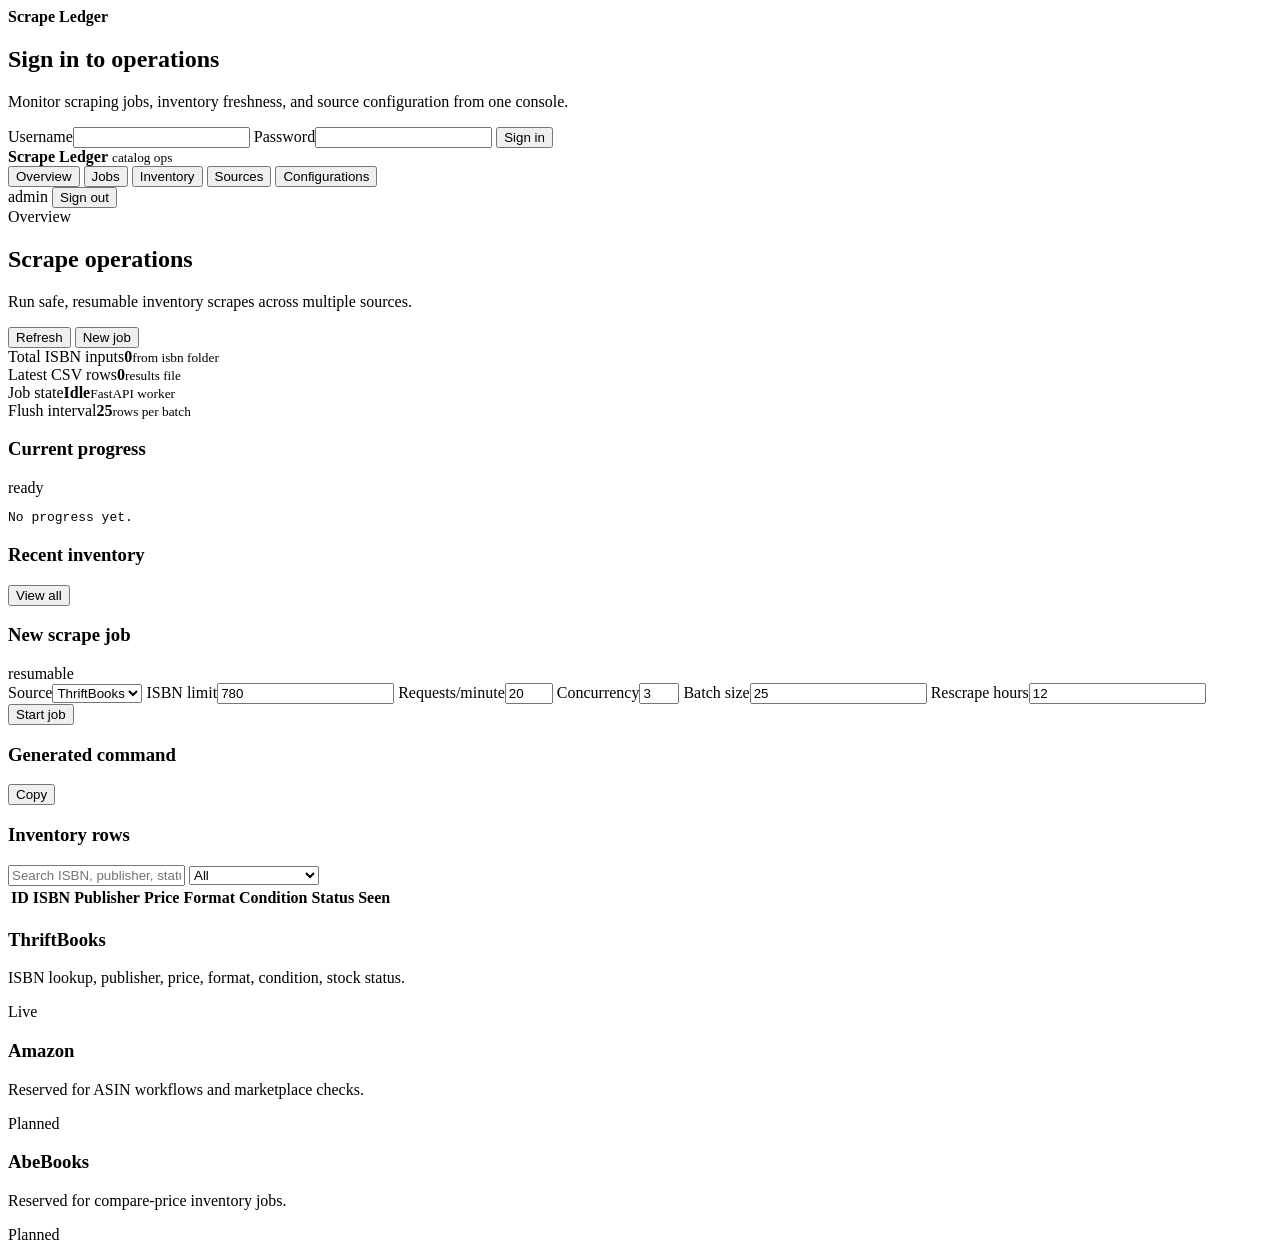
==== frontend/index.html @ 6313f292 "Add FastAPI web console" ====
<!doctype html>
<html lang="en">
  <head>
    <meta charset="utf-8" />
    <meta name="viewport" content="width=device-width, initial-scale=1" />
    <title>Scrape Ledger</title>
    <link rel="stylesheet" href="/static/styles.css" />
  </head>
  <body>
    <section class="login-view" id="loginView">
      <form class="login-card" id="loginForm">
        <div class="mark"><span></span><strong>Scrape Ledger</strong></div>
        <h1>Sign in to operations</h1>
        <p>Monitor scraping jobs, inventory freshness, and source configuration from one console.</p>
        <label>Username<input name="username" autocomplete="username" required /></label>
        <label>Password<input name="password" type="password" autocomplete="current-password" required /></label>
        <button class="primary" type="submit">Sign in</button>
        <div class="error" id="loginError"></div>
      </form>
    </section>

    <section class="app-view hidden" id="appView">
      <aside class="sidebar">
        <div class="brand">
          <div class="book-spine"></div>
          <div>
            <strong>Scrape Ledger</strong>
            <small>catalog ops</small>
          </div>
        </div>
        <nav class="nav">
          <button class="nav-item active" data-page="overview" type="button">Overview</button>
          <button class="nav-item" data-page="jobs" type="button">Jobs</button>
          <button class="nav-item" data-page="inventory" type="button">Inventory</button>
          <button class="nav-item" data-page="sources" type="button">Sources</button>
          <button class="nav-item" data-page="config" type="button">Configurations</button>
        </nav>
        <div class="sidebar-footer">
          <span class="online-dot"></span>
          <span>admin</span>
          <button id="logoutButton" type="button">Sign out</button>
        </div>
      </aside>

      <main class="main">
        <header class="page-head">
          <div>
            <div class="eyebrow" id="pageEyebrow">Overview</div>
            <h2 id="pageTitle">Scrape operations</h2>
            <p id="pageDescription">Run safe, resumable inventory scrapes across multiple sources.</p>
          </div>
          <div class="head-actions">
            <button type="button" id="refreshButton">Refresh</button>
            <button class="primary" type="button" data-jump="jobs">New job</button>
          </div>
        </header>

        <section class="page active" id="overviewPage">
          <div class="stats-grid">
            <article class="stat"><span>Total ISBN inputs</span><strong id="isbnCount">0</strong><small>from isbn folder</small></article>
            <article class="stat"><span>Latest CSV rows</span><strong id="resultCount">0</strong><small>results file</small></article>
            <article class="stat"><span>Job state</span><strong id="jobState">Idle</strong><small>FastAPI worker</small></article>
            <article class="stat"><span>Flush interval</span><strong>25</strong><small>rows per batch</small></article>
          </div>
          <div class="layout-two">
            <article class="card">
              <div class="card-head"><h3>Current progress</h3><span class="tag" id="progressTag">ready</span></div>
              <div class="progress-track"><div class="progress-fill" id="progressFill"></div></div>
              <pre class="log" id="progressLog">No progress yet.</pre>
            </article>
            <article class="card">
              <div class="card-head"><h3>Recent inventory</h3><button type="button" data-jump="inventory">View all</button></div>
              <div class="mini-table" id="recentInventory"></div>
            </article>
          </div>
        </section>

        <section class="page" id="jobsPage">
          <div class="layout-two">
            <article class="card">
              <div class="card-head"><h3>New scrape job</h3><span class="tag in-stock">resumable</span></div>
              <form class="job-form" id="jobForm">
                <label>Source<select id="sourceInput"><option>ThriftBooks</option><option disabled>Amazon</option><option disabled>AbeBooks</option></select></label>
                <label>ISBN limit<input id="limitInput" type="number" min="1" value="780" /></label>
                <label>Requests/minute<input id="rpmInput" type="number" min="1" max="60" value="20" /></label>
                <label>Concurrency<input id="concurrencyInput" type="number" min="1" max="5" value="3" /></label>
                <label>Batch size<input id="batchInput" type="number" min="1" value="25" /></label>
                <label>Rescrape hours<input id="freshnessInput" type="number" min="0" value="12" /></label>
              </form>
              <button class="primary full" id="startJobButton" type="button">Start job</button>
            </article>
            <article class="card">
              <div class="card-head"><h3>Generated command</h3><button type="button" id="copyCommand">Copy</button></div>
              <pre class="command" id="commandPreview"></pre>
            </article>
          </div>
        </section>

        <section class="page" id="inventoryPage">
          <article class="card">
            <div class="card-head">
              <h3>Inventory rows</h3>
              <div class="filters">
                <input id="inventorySearch" placeholder="Search ISBN, publisher, status" />
                <select id="stockFilter"><option value="">All</option><option>IN_STOCK</option><option>OUT_OF_STOCK</option><option>UNKNOWN</option></select>
              </div>
            </div>
            <div class="table-wrap">
              <table class="ledger">
                <thead><tr><th>ID</th><th>ISBN</th><th>Publisher</th><th>Price</th><th>Format</th><th>Condition</th><th>Status</th><th>Seen</th></tr></thead>
                <tbody id="inventoryBody"></tbody>
              </table>
            </div>
          </article>
        </section>

        <section class="page" id="sourcesPage">
          <div class="source-grid">
            <article class="source-card live"><h3>ThriftBooks</h3><p>ISBN lookup, publisher, price, format, condition, stock status.</p><span>Live</span></article>
            <article class="source-card"><h3>Amazon</h3><p>Reserved for ASIN workflows and marketplace checks.</p><span>Planned</span></article>
            <article class="source-card"><h3>AbeBooks</h3><p>Reserved for compare-price inventory jobs.</p><span>Planned</span></article>
          </div>
        </section>

        <section class="page" id="configPage">
          <div class="config-grid" id="configGrid"></div>
        </section>
      </main>
    </section>

    <script src="/static/app.js"></script>
  </body>
</html>
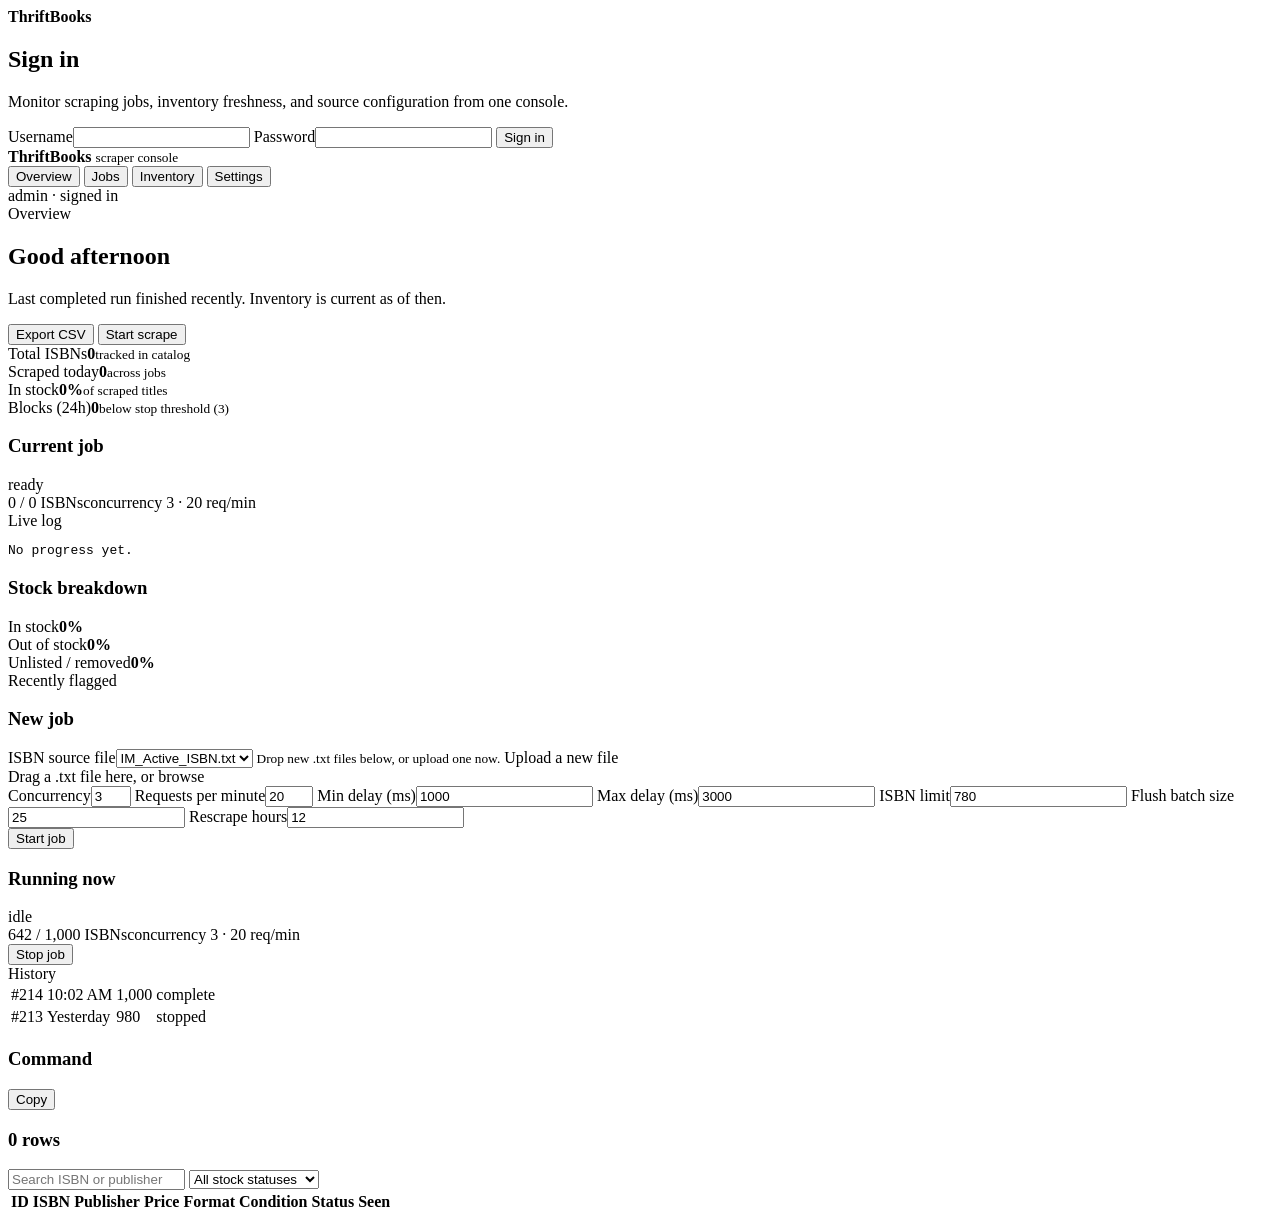
==== commit 39b0b927: "Match provided UI screenshots" ====
--- a/frontend/index.html
+++ b/frontend/index.html
@@ -3,14 +3,14 @@
   <head>
     <meta charset="utf-8" />
     <meta name="viewport" content="width=device-width, initial-scale=1" />
-    <title>Scrape Ledger</title>
+    <title>ThriftBooks scraper</title>
     <link rel="stylesheet" href="/static/styles.css" />
   </head>
   <body>
     <section class="login-view" id="loginView">
       <form class="login-card" id="loginForm">
-        <div class="mark"><span></span><strong>Scrape Ledger</strong></div>
-        <h1>Sign in to operations</h1>
+        <div class="mark"><span></span><strong>ThriftBooks</strong></div>
+        <h1>Sign in</h1>
         <p>Monitor scraping jobs, inventory freshness, and source configuration from one console.</p>
         <label>Username<input name="username" autocomplete="username" required /></label>
         <label>Password<input name="password" type="password" autocomplete="current-password" required /></label>
@@ -24,21 +24,19 @@
         <div class="brand">
           <div class="book-spine"></div>
           <div>
-            <strong>Scrape Ledger</strong>
-            <small>catalog ops</small>
+            <strong>ThriftBooks</strong>
+            <small>scraper console</small>
           </div>
         </div>
         <nav class="nav">
           <button class="nav-item active" data-page="overview" type="button">Overview</button>
           <button class="nav-item" data-page="jobs" type="button">Jobs</button>
           <button class="nav-item" data-page="inventory" type="button">Inventory</button>
-          <button class="nav-item" data-page="sources" type="button">Sources</button>
-          <button class="nav-item" data-page="config" type="button">Configurations</button>
+          <button class="nav-item" data-page="settings" type="button">Settings</button>
         </nav>
         <div class="sidebar-footer">
           <span class="online-dot"></span>
-          <span>admin</span>
-          <button id="logoutButton" type="button">Sign out</button>
+          <span>admin · signed in</span>
         </div>
       </aside>
 
@@ -46,51 +44,69 @@
         <header class="page-head">
           <div>
             <div class="eyebrow" id="pageEyebrow">Overview</div>
-            <h2 id="pageTitle">Scrape operations</h2>
-            <p id="pageDescription">Run safe, resumable inventory scrapes across multiple sources.</p>
+            <h2 id="pageTitle">Good afternoon</h2>
+            <p id="pageDescription">Last completed run finished recently. Inventory is current as of then.</p>
           </div>
           <div class="head-actions">
-            <button type="button" id="refreshButton">Refresh</button>
-            <button class="primary" type="button" data-jump="jobs">New job</button>
+            <button type="button" id="refreshButton">Export CSV</button>
+            <button class="primary" type="button" data-jump="jobs">Start scrape</button>
           </div>
         </header>
 
         <section class="page active" id="overviewPage">
           <div class="stats-grid">
-            <article class="stat"><span>Total ISBN inputs</span><strong id="isbnCount">0</strong><small>from isbn folder</small></article>
-            <article class="stat"><span>Latest CSV rows</span><strong id="resultCount">0</strong><small>results file</small></article>
-            <article class="stat"><span>Job state</span><strong id="jobState">Idle</strong><small>FastAPI worker</small></article>
-            <article class="stat"><span>Flush interval</span><strong>25</strong><small>rows per batch</small></article>
+            <article class="stat"><span>Total ISBNs</span><strong id="isbnCount">0</strong><small>tracked in catalog</small></article>
+            <article class="stat"><span>Scraped today</span><strong id="resultCount">0</strong><small>across jobs</small></article>
+            <article class="stat"><span>In stock</span><strong id="inStockPct">0%</strong><small>of scraped titles</small></article>
+            <article class="stat"><span>Blocks (24h)</span><strong id="blockCount">0</strong><small>below stop threshold (3)</small></article>
           </div>
           <div class="layout-two">
             <article class="card">
-              <div class="card-head"><h3>Current progress</h3><span class="tag" id="progressTag">ready</span></div>
+              <div class="card-head"><h3>Current job</h3><span class="tag" id="progressTag">ready</span></div>
               <div class="progress-track"><div class="progress-fill" id="progressFill"></div></div>
+              <div class="progress-meta"><span id="progressCount">0 / 0 ISBNs</span><span>concurrency 3 · 20 req/min</span></div>
+              <div class="section-label">Live log</div>
               <pre class="log" id="progressLog">No progress yet.</pre>
             </article>
             <article class="card">
-              <div class="card-head"><h3>Recent inventory</h3><button type="button" data-jump="inventory">View all</button></div>
+              <div class="card-head"><h3>Stock breakdown</h3></div>
+              <div class="breakdown">
+                <div><span>In stock</span><strong id="stockInLabel">0%</strong><i style="width:72%"></i></div>
+                <div><span>Out of stock</span><strong id="stockOutLabel">0%</strong><i class="red" style="width:21%"></i></div>
+                <div><span>Unlisted / removed</span><strong id="stockUnknownLabel">0%</strong><i class="muted" style="width:7%"></i></div>
+              </div>
+              <div class="section-label">Recently flagged</div>
               <div class="mini-table" id="recentInventory"></div>
             </article>
           </div>
         </section>
 
         <section class="page" id="jobsPage">
-          <div class="layout-two">
+          <div class="layout-two jobs-layout">
             <article class="card">
-              <div class="card-head"><h3>New scrape job</h3><span class="tag in-stock">resumable</span></div>
+              <div class="card-head"><h3>New job</h3></div>
+              <label>ISBN source file<select><option>IM_Active_ISBN.txt</option></select></label>
+              <small class="hint">Drop new .txt files below, or upload one now.</small>
+              <label>Upload a new file<div class="drop-zone">Drag a .txt file here, or browse</div></label>
               <form class="job-form" id="jobForm">
-                <label>Source<select id="sourceInput"><option>ThriftBooks</option><option disabled>Amazon</option><option disabled>AbeBooks</option></select></label>
-                <label>ISBN limit<input id="limitInput" type="number" min="1" value="780" /></label>
-                <label>Requests/minute<input id="rpmInput" type="number" min="1" max="60" value="20" /></label>
                 <label>Concurrency<input id="concurrencyInput" type="number" min="1" max="5" value="3" /></label>
-                <label>Batch size<input id="batchInput" type="number" min="1" value="25" /></label>
+                <label>Requests per minute<input id="rpmInput" type="number" min="1" max="60" value="20" /></label>
+                <label>Min delay (ms)<input value="1000" /></label>
+                <label>Max delay (ms)<input value="3000" /></label>
+                <label class="wide">ISBN limit<input id="limitInput" type="number" min="1" value="780" /></label>
+                <label>Flush batch size<input id="batchInput" type="number" min="1" value="25" /></label>
                 <label>Rescrape hours<input id="freshnessInput" type="number" min="0" value="12" /></label>
               </form>
               <button class="primary full" id="startJobButton" type="button">Start job</button>
             </article>
             <article class="card">
-              <div class="card-head"><h3>Generated command</h3><button type="button" id="copyCommand">Copy</button></div>
+              <div class="card-head"><h3>Running now</h3><span class="tag" id="jobStatusTag">idle</span></div>
+              <div class="progress-track"><div class="progress-fill" style="width:64%"></div></div>
+              <div class="progress-meta"><span>642 / 1,000 ISBNs</span><span>concurrency 3 · 20 req/min</span></div>
+              <button class="danger full" type="button">Stop job</button>
+              <div class="section-label">History</div>
+              <table class="ledger compact"><tbody><tr><td>#214</td><td>10:02 AM</td><td>1,000</td><td><span class="tag">complete</span></td></tr><tr><td>#213</td><td>Yesterday</td><td>980</td><td><span class="tag blocked">stopped</span></td></tr></tbody></table>
+              <div class="card-head command-head"><h3>Command</h3><button type="button" id="copyCommand">Copy</button></div>
               <pre class="command" id="commandPreview"></pre>
             </article>
           </div>
@@ -99,10 +115,10 @@
         <section class="page" id="inventoryPage">
           <article class="card">
             <div class="card-head">
-              <h3>Inventory rows</h3>
+              <h3><span id="inventoryRowCount">0</span> rows</h3>
               <div class="filters">
-                <input id="inventorySearch" placeholder="Search ISBN, publisher, status" />
-                <select id="stockFilter"><option value="">All</option><option>IN_STOCK</option><option>OUT_OF_STOCK</option><option>UNKNOWN</option></select>
+                <input id="inventorySearch" placeholder="Search ISBN or publisher" />
+                <select id="stockFilter"><option value="">All stock statuses</option><option>IN_STOCK</option><option>OUT_OF_STOCK</option><option>UNKNOWN</option></select>
               </div>
             </div>
             <div class="table-wrap">
@@ -114,16 +130,8 @@
           </article>
         </section>
 
-        <section class="page" id="sourcesPage">
-          <div class="source-grid">
-            <article class="source-card live"><h3>ThriftBooks</h3><p>ISBN lookup, publisher, price, format, condition, stock status.</p><span>Live</span></article>
-            <article class="source-card"><h3>Amazon</h3><p>Reserved for ASIN workflows and marketplace checks.</p><span>Planned</span></article>
-            <article class="source-card"><h3>AbeBooks</h3><p>Reserved for compare-price inventory jobs.</p><span>Planned</span></article>
-          </div>
-        </section>
-
-        <section class="page" id="configPage">
-          <div class="config-grid" id="configGrid"></div>
+        <section class="page" id="settingsPage">
+          <div class="settings-grid" id="configGrid"></div>
         </section>
       </main>
     </section>
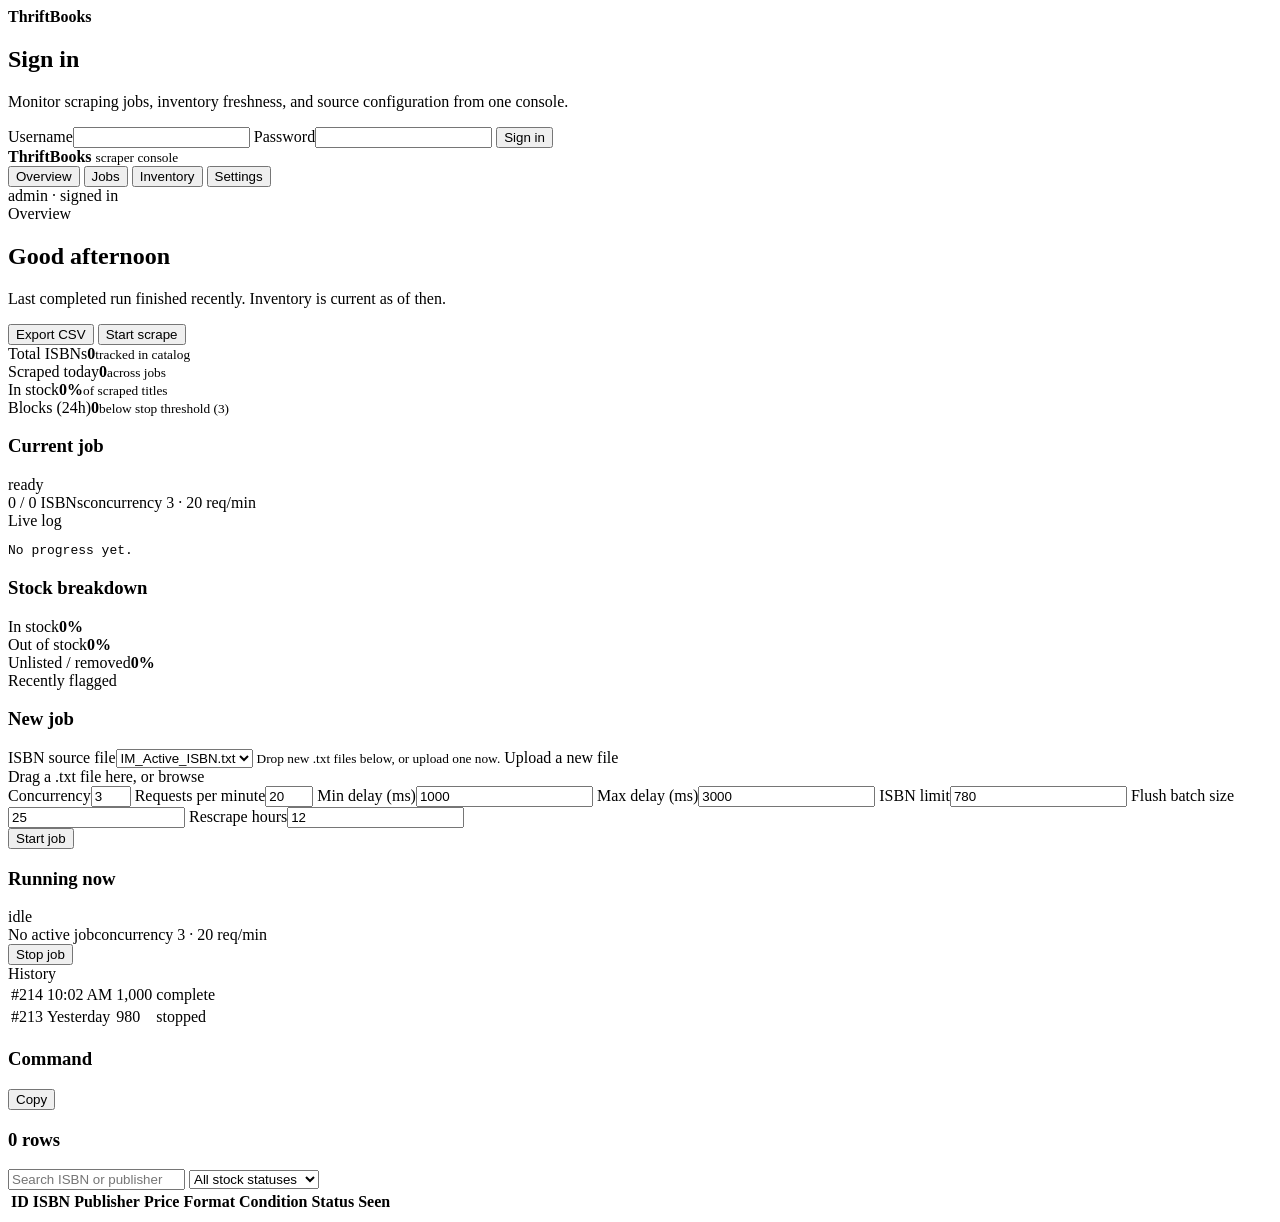
==== commit b525f97a: "Show idle state when no job is running" ====
--- a/frontend/index.html
+++ b/frontend/index.html
@@ -101,9 +101,9 @@
             </article>
             <article class="card">
               <div class="card-head"><h3>Running now</h3><span class="tag" id="jobStatusTag">idle</span></div>
-              <div class="progress-track"><div class="progress-fill" style="width:64%"></div></div>
-              <div class="progress-meta"><span>642 / 1,000 ISBNs</span><span>concurrency 3 · 20 req/min</span></div>
-              <button class="danger full" type="button">Stop job</button>
+              <div class="progress-track"><div class="progress-fill" id="jobProgressFill"></div></div>
+              <div class="progress-meta"><span id="jobProgressCount">No active job</span><span id="jobProgressMeta">concurrency 3 · 20 req/min</span></div>
+              <button class="danger full hidden" id="stopJobButton" type="button">Stop job</button>
               <div class="section-label">History</div>
               <table class="ledger compact"><tbody><tr><td>#214</td><td>10:02 AM</td><td>1,000</td><td><span class="tag">complete</span></td></tr><tr><td>#213</td><td>Yesterday</td><td>980</td><td><span class="tag blocked">stopped</span></td></tr></tbody></table>
               <div class="card-head command-head"><h3>Command</h3><button type="button" id="copyCommand">Copy</button></div>
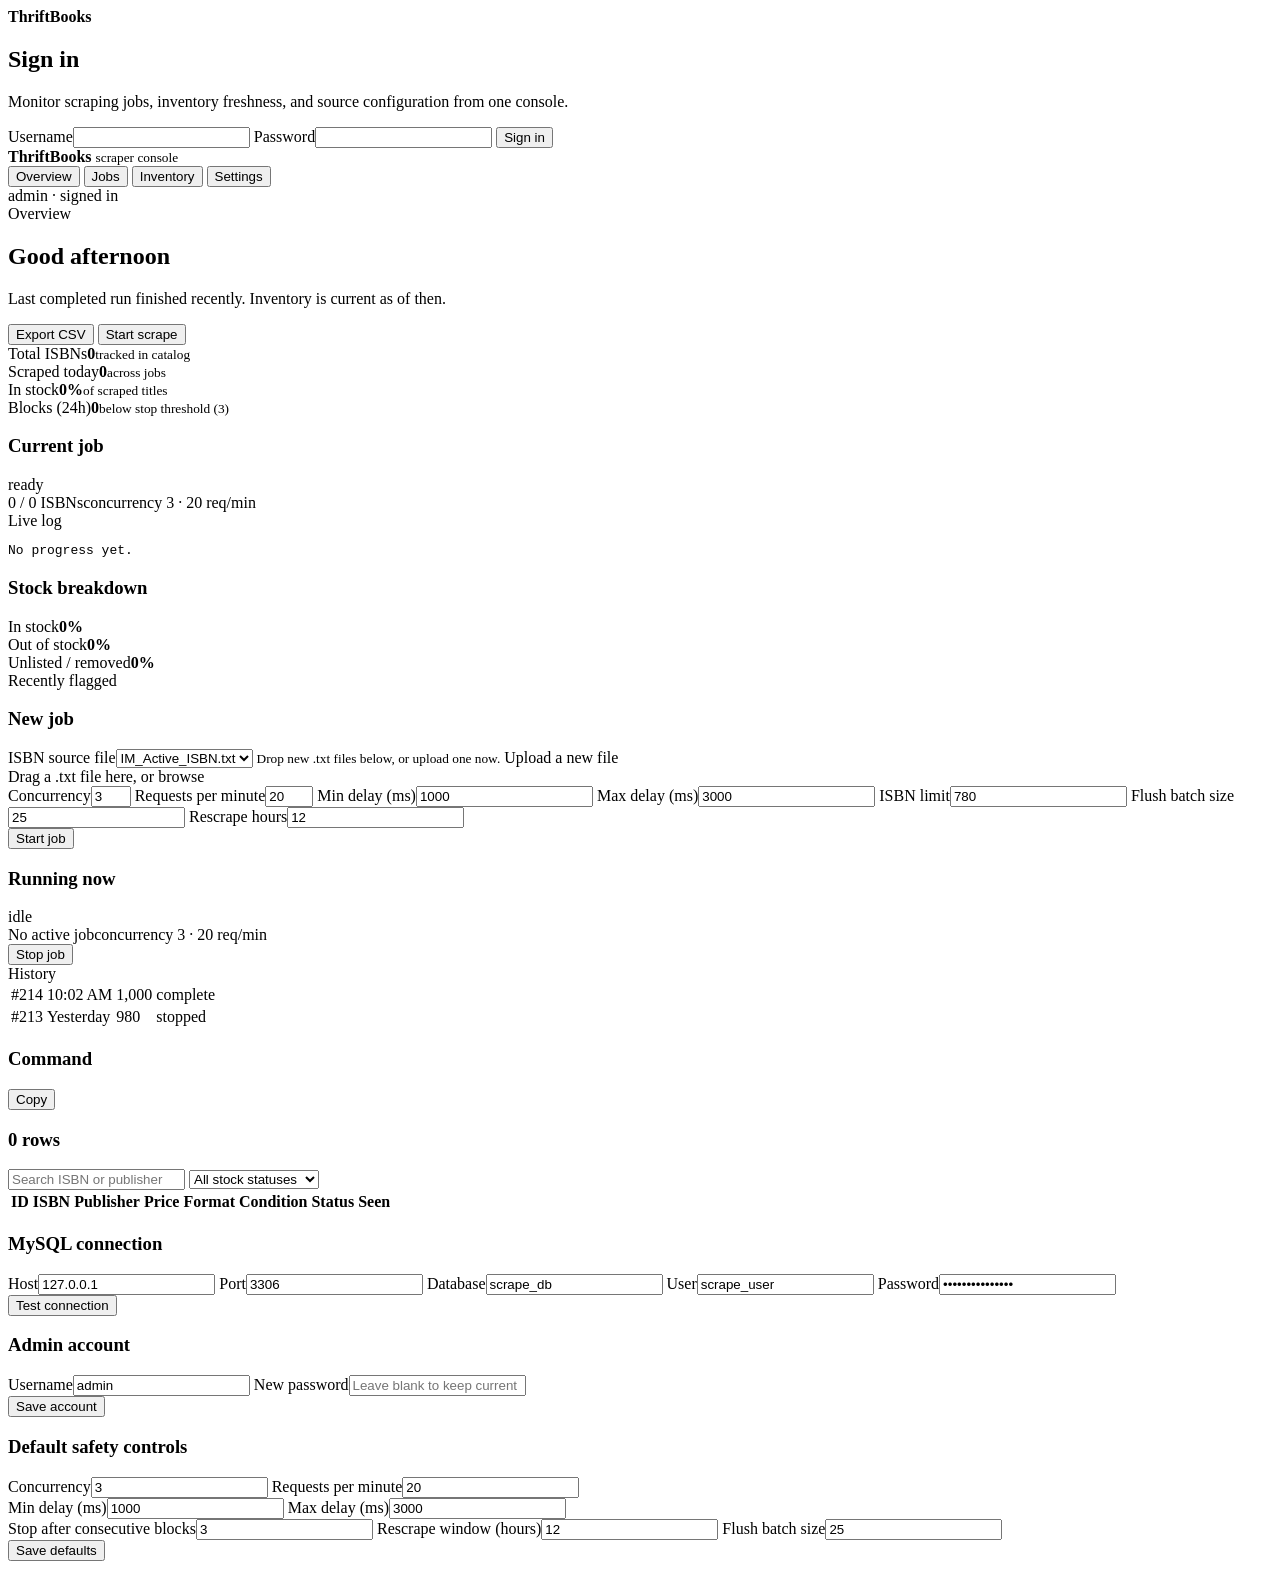
==== commit 3079bcba: "Match settings page screenshot" ====
--- a/frontend/index.html
+++ b/frontend/index.html
@@ -131,7 +131,44 @@
         </section>
 
         <section class="page" id="settingsPage">
-          <div class="settings-grid" id="configGrid"></div>
+          <div class="settings-grid">
+            <article class="card settings-card">
+              <h3>MySQL connection</h3>
+              <div class="settings-form two-col">
+                <label>Host<input id="configMysqlHost" value="127.0.0.1" /></label>
+                <label>Port<input id="configMysqlPort" value="3306" /></label>
+                <label>Database<input id="configMysqlDatabase" value="scrape_db" /></label>
+                <label>User<input id="configMysqlUser" value="scrape_user" /></label>
+                <label>Password<input type="password" value="scrape_password" /></label>
+              </div>
+              <button type="button">Test connection</button>
+
+              <div class="settings-divider"></div>
+
+              <h3>Admin account</h3>
+              <div class="settings-form two-col">
+                <label>Username<input id="configLoginUser" value="admin" /></label>
+                <label>New password<input type="password" placeholder="Leave blank to keep current" /></label>
+              </div>
+              <button class="primary" type="button">Save account</button>
+            </article>
+
+            <article class="card settings-card">
+              <h3>Default safety controls</h3>
+              <div class="settings-form">
+                <label>Concurrency<input id="configConcurrency" value="3" /></label>
+                <label>Requests per minute<input id="configRpm" value="20" /></label>
+                <div class="two-col">
+                  <label>Min delay (ms)<input value="1000" /></label>
+                  <label>Max delay (ms)<input value="3000" /></label>
+                </div>
+                <label>Stop after consecutive blocks<input value="3" /></label>
+                <label>Rescrape window (hours)<input id="configRescrape" value="12" /></label>
+                <label>Flush batch size<input id="configBatch" value="25" /></label>
+              </div>
+              <button class="primary full" type="button">Save defaults</button>
+            </article>
+          </div>
         </section>
       </main>
     </section>
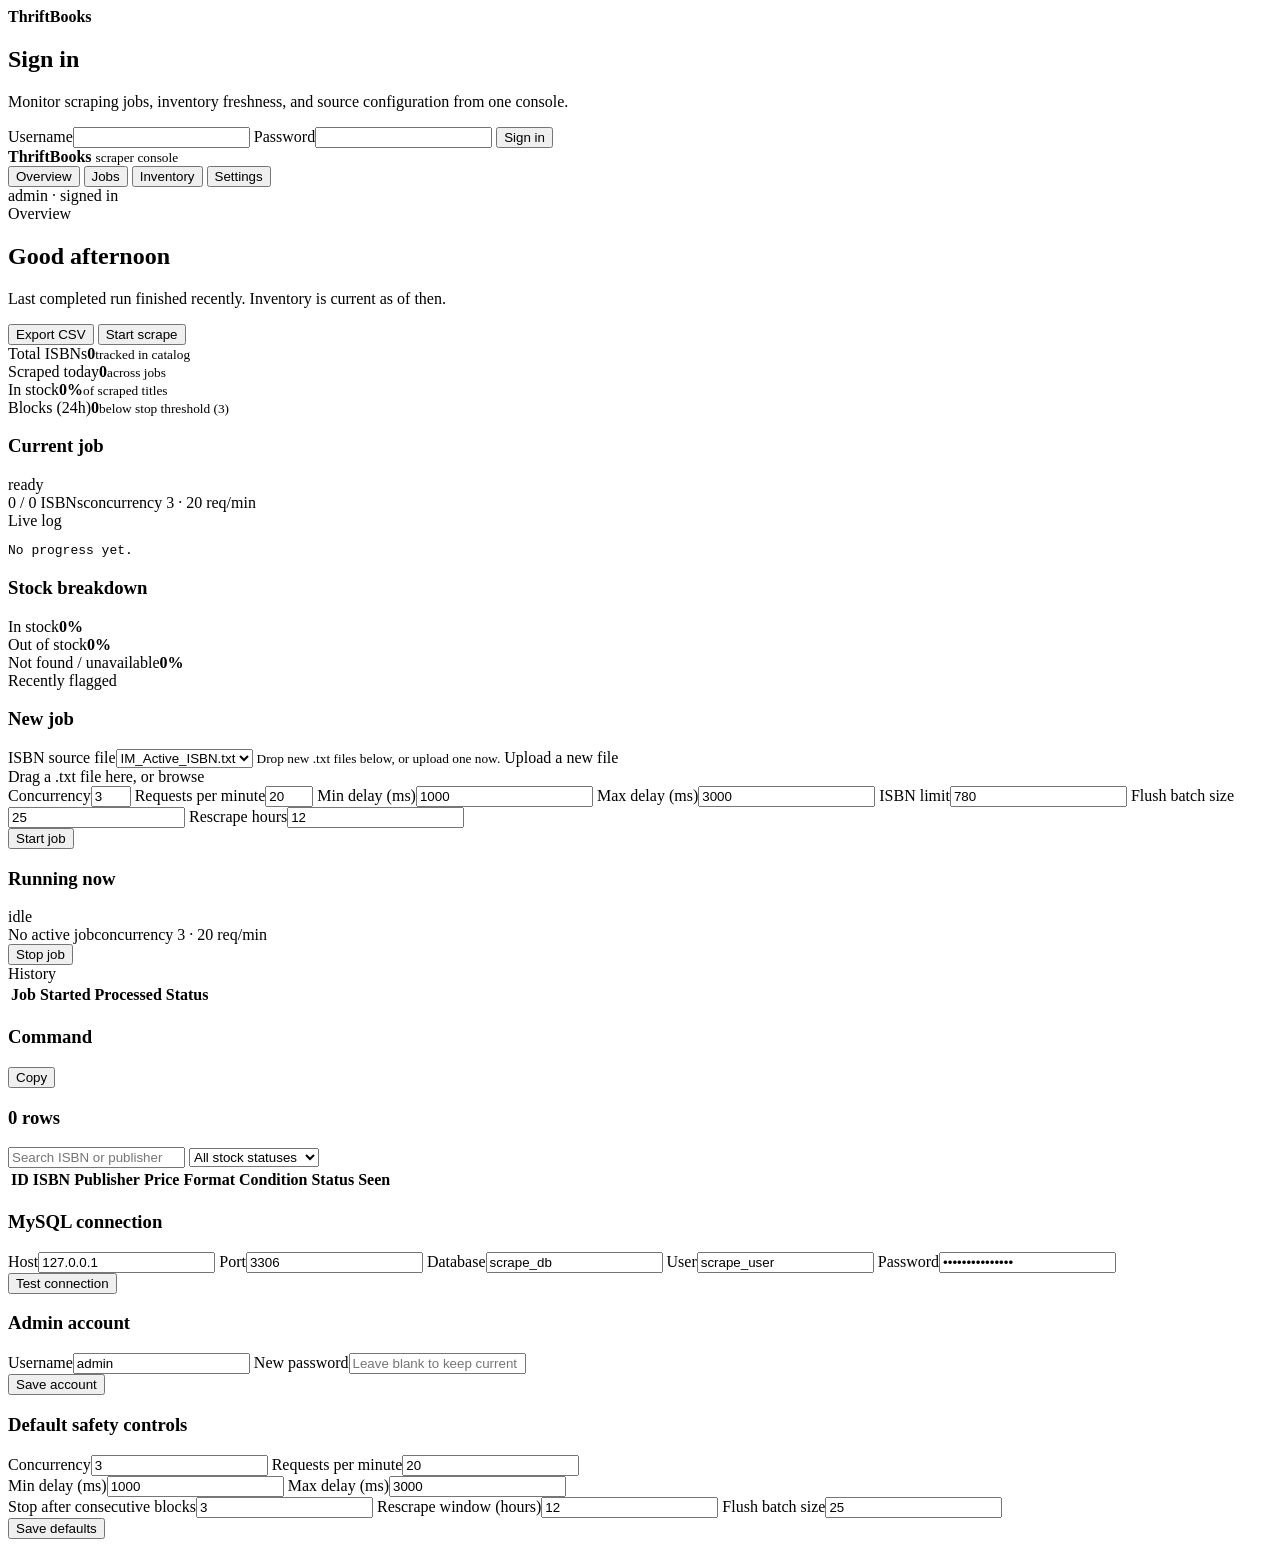
==== commit cc652a2d: "Persist web console config and job history" ====
--- a/frontend/index.html
+++ b/frontend/index.html
@@ -73,7 +73,7 @@
               <div class="breakdown">
                 <div><span>In stock</span><strong id="stockInLabel">0%</strong><i style="width:72%"></i></div>
                 <div><span>Out of stock</span><strong id="stockOutLabel">0%</strong><i class="red" style="width:21%"></i></div>
-                <div><span>Unlisted / removed</span><strong id="stockUnknownLabel">0%</strong><i class="muted" style="width:7%"></i></div>
+                <div><span>Not found / unavailable</span><strong id="stockUnknownLabel">0%</strong><i class="muted" style="width:7%"></i></div>
               </div>
               <div class="section-label">Recently flagged</div>
               <div class="mini-table" id="recentInventory"></div>
@@ -105,7 +105,10 @@
               <div class="progress-meta"><span id="jobProgressCount">No active job</span><span id="jobProgressMeta">concurrency 3 · 20 req/min</span></div>
               <button class="danger full hidden" id="stopJobButton" type="button">Stop job</button>
               <div class="section-label">History</div>
-              <table class="ledger compact"><tbody><tr><td>#214</td><td>10:02 AM</td><td>1,000</td><td><span class="tag">complete</span></td></tr><tr><td>#213</td><td>Yesterday</td><td>980</td><td><span class="tag blocked">stopped</span></td></tr></tbody></table>
+              <table class="ledger compact">
+                <thead><tr><th>Job</th><th>Started</th><th>Processed</th><th>Status</th></tr></thead>
+                <tbody id="jobHistoryBody"></tbody>
+              </table>
               <div class="card-head command-head"><h3>Command</h3><button type="button" id="copyCommand">Copy</button></div>
               <pre class="command" id="commandPreview"></pre>
             </article>
@@ -139,7 +142,7 @@
                 <label>Port<input id="configMysqlPort" value="3306" /></label>
                 <label>Database<input id="configMysqlDatabase" value="scrape_db" /></label>
                 <label>User<input id="configMysqlUser" value="scrape_user" /></label>
-                <label>Password<input type="password" value="scrape_password" /></label>
+                <label>Password<input id="configMysqlPassword" type="password" value="scrape_password" /></label>
               </div>
               <button type="button">Test connection</button>
 
@@ -148,9 +151,9 @@
               <h3>Admin account</h3>
               <div class="settings-form two-col">
                 <label>Username<input id="configLoginUser" value="admin" /></label>
-                <label>New password<input type="password" placeholder="Leave blank to keep current" /></label>
+                <label>New password<input id="configLoginPassword" type="password" placeholder="Leave blank to keep current" /></label>
               </div>
-              <button class="primary" type="button">Save account</button>
+              <button class="primary" id="saveAccountButton" type="button">Save account</button>
             </article>
 
             <article class="card settings-card">
@@ -166,7 +169,7 @@
                 <label>Rescrape window (hours)<input id="configRescrape" value="12" /></label>
                 <label>Flush batch size<input id="configBatch" value="25" /></label>
               </div>
-              <button class="primary full" type="button">Save defaults</button>
+              <button class="primary full" id="saveDefaultsButton" type="button">Save defaults</button>
             </article>
           </div>
         </section>
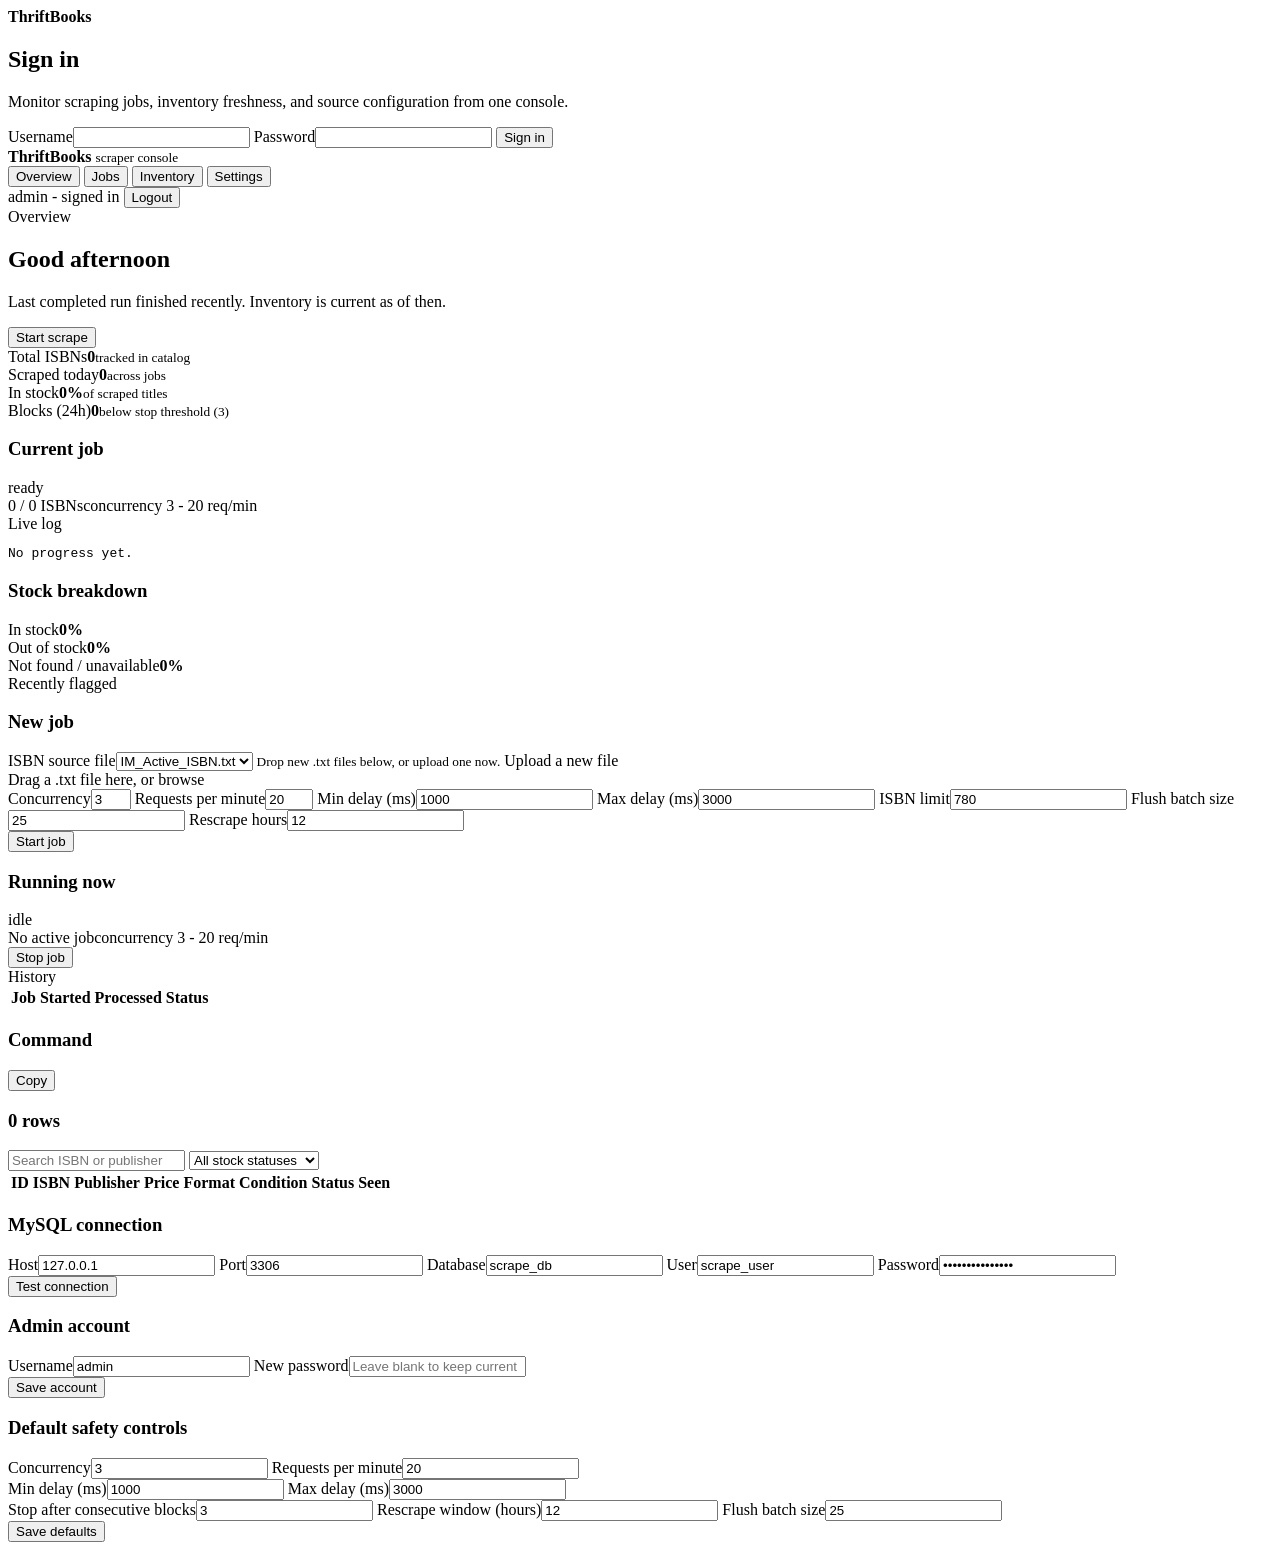
==== commit 3a201c2a: "Add logout and remove export action" ====
--- a/frontend/index.html
+++ b/frontend/index.html
@@ -36,7 +36,8 @@
         </nav>
         <div class="sidebar-footer">
           <span class="online-dot"></span>
-          <span>admin · signed in</span>
+          <span>admin - signed in</span>
+          <button id="logoutButton" type="button">Logout</button>
         </div>
       </aside>
 
@@ -48,7 +49,6 @@
             <p id="pageDescription">Last completed run finished recently. Inventory is current as of then.</p>
           </div>
           <div class="head-actions">
-            <button type="button" id="refreshButton">Export CSV</button>
             <button class="primary" type="button" data-jump="jobs">Start scrape</button>
           </div>
         </header>
@@ -64,7 +64,7 @@
             <article class="card">
               <div class="card-head"><h3>Current job</h3><span class="tag" id="progressTag">ready</span></div>
               <div class="progress-track"><div class="progress-fill" id="progressFill"></div></div>
-              <div class="progress-meta"><span id="progressCount">0 / 0 ISBNs</span><span>concurrency 3 · 20 req/min</span></div>
+              <div class="progress-meta"><span id="progressCount">0 / 0 ISBNs</span><span>concurrency 3 - 20 req/min</span></div>
               <div class="section-label">Live log</div>
               <pre class="log" id="progressLog">No progress yet.</pre>
             </article>
@@ -102,7 +102,7 @@
             <article class="card">
               <div class="card-head"><h3>Running now</h3><span class="tag" id="jobStatusTag">idle</span></div>
               <div class="progress-track"><div class="progress-fill" id="jobProgressFill"></div></div>
-              <div class="progress-meta"><span id="jobProgressCount">No active job</span><span id="jobProgressMeta">concurrency 3 · 20 req/min</span></div>
+              <div class="progress-meta"><span id="jobProgressCount">No active job</span><span id="jobProgressMeta">concurrency 3 - 20 req/min</span></div>
               <button class="danger full hidden" id="stopJobButton" type="button">Stop job</button>
               <div class="section-label">History</div>
               <table class="ledger compact">
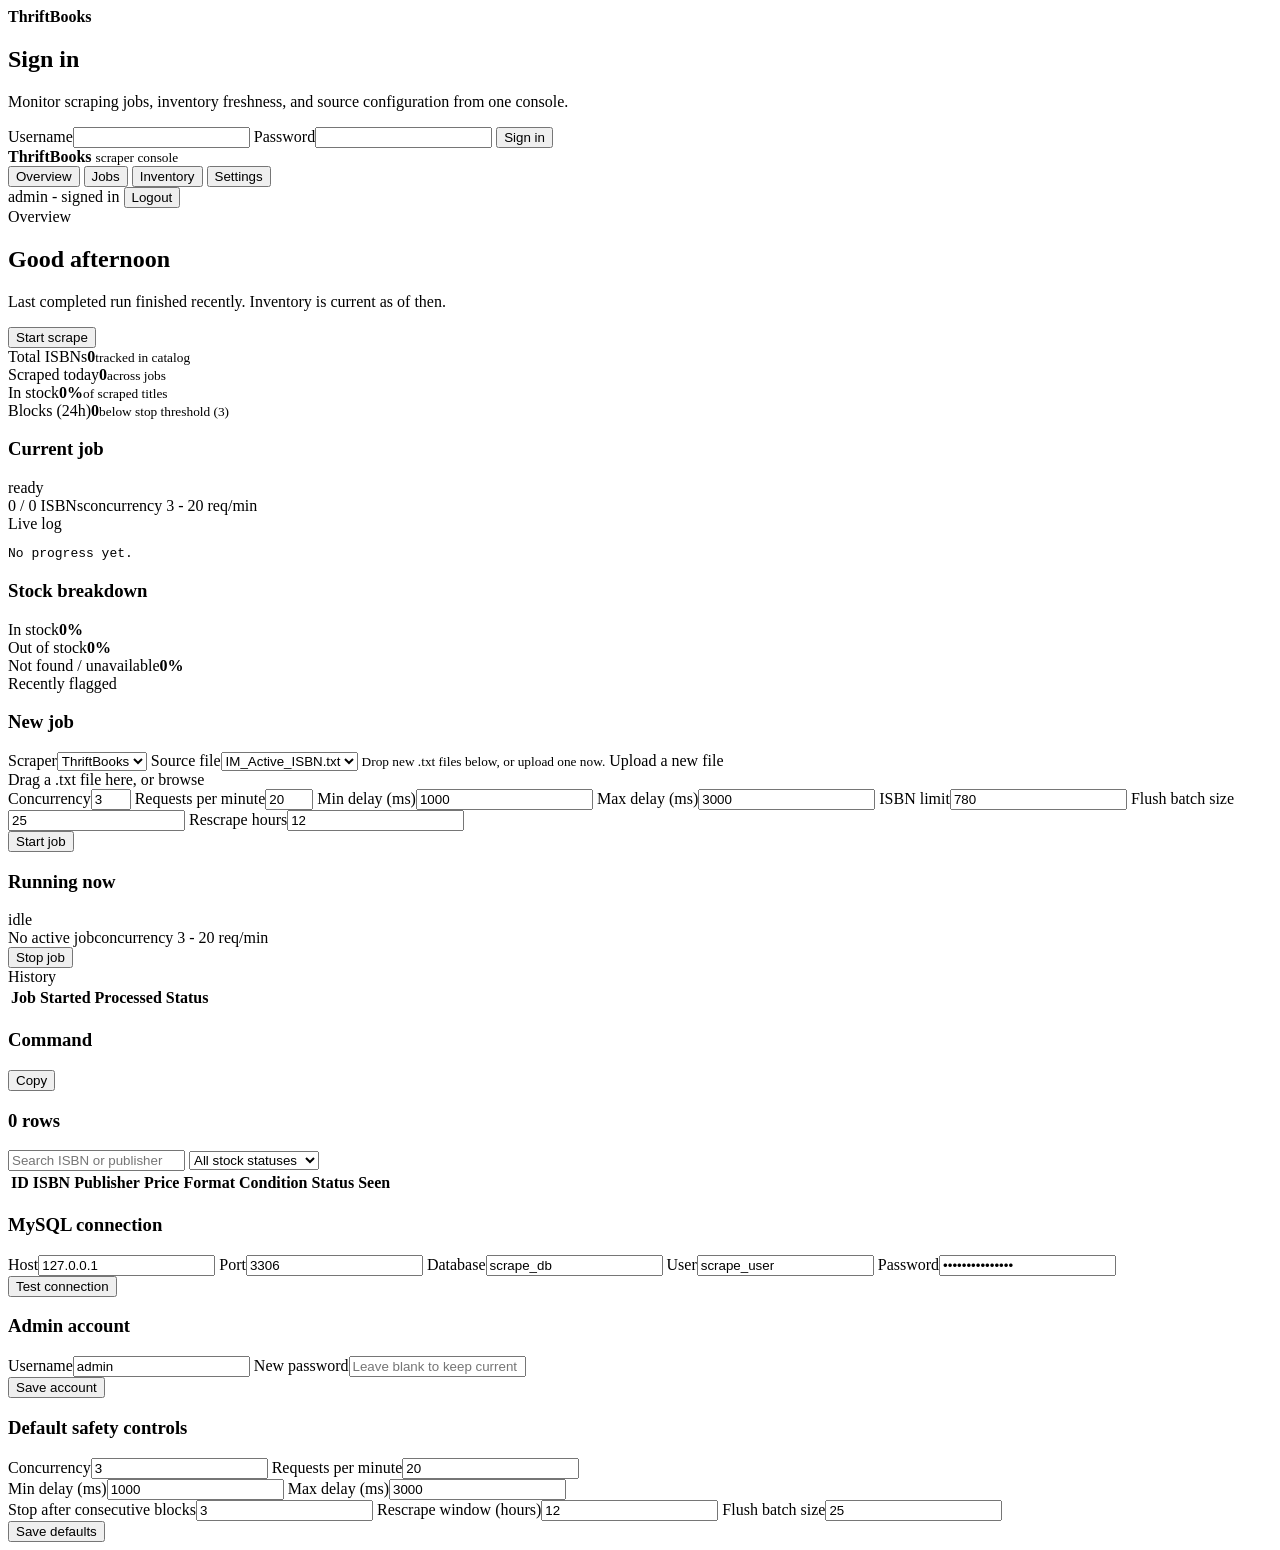
==== commit f012379e: "latest push with hamelyn" ====
--- a/frontend/index.html
+++ b/frontend/index.html
@@ -85,7 +85,8 @@
           <div class="layout-two jobs-layout">
             <article class="card">
               <div class="card-head"><h3>New job</h3></div>
-              <label>ISBN source file<select><option>IM_Active_ISBN.txt</option></select></label>
+              <label>Scraper<select id="scraperSelect"><option value="thriftbooks">ThriftBooks</option><option value="hamelyn">Hamelyn</option></select></label>
+              <label>Source file<select id="sourceSelect"><option>IM_Active_ISBN.txt</option></select></label>
               <small class="hint">Drop new .txt files below, or upload one now.</small>
               <label>Upload a new file<div class="drop-zone">Drag a .txt file here, or browse</div></label>
               <form class="job-form" id="jobForm">
@@ -176,6 +177,6 @@
       </main>
     </section>
 
-    <script src="/static/app.js"></script>
+    <script src="/static/app.js?v=2"></script>
   </body>
 </html>
